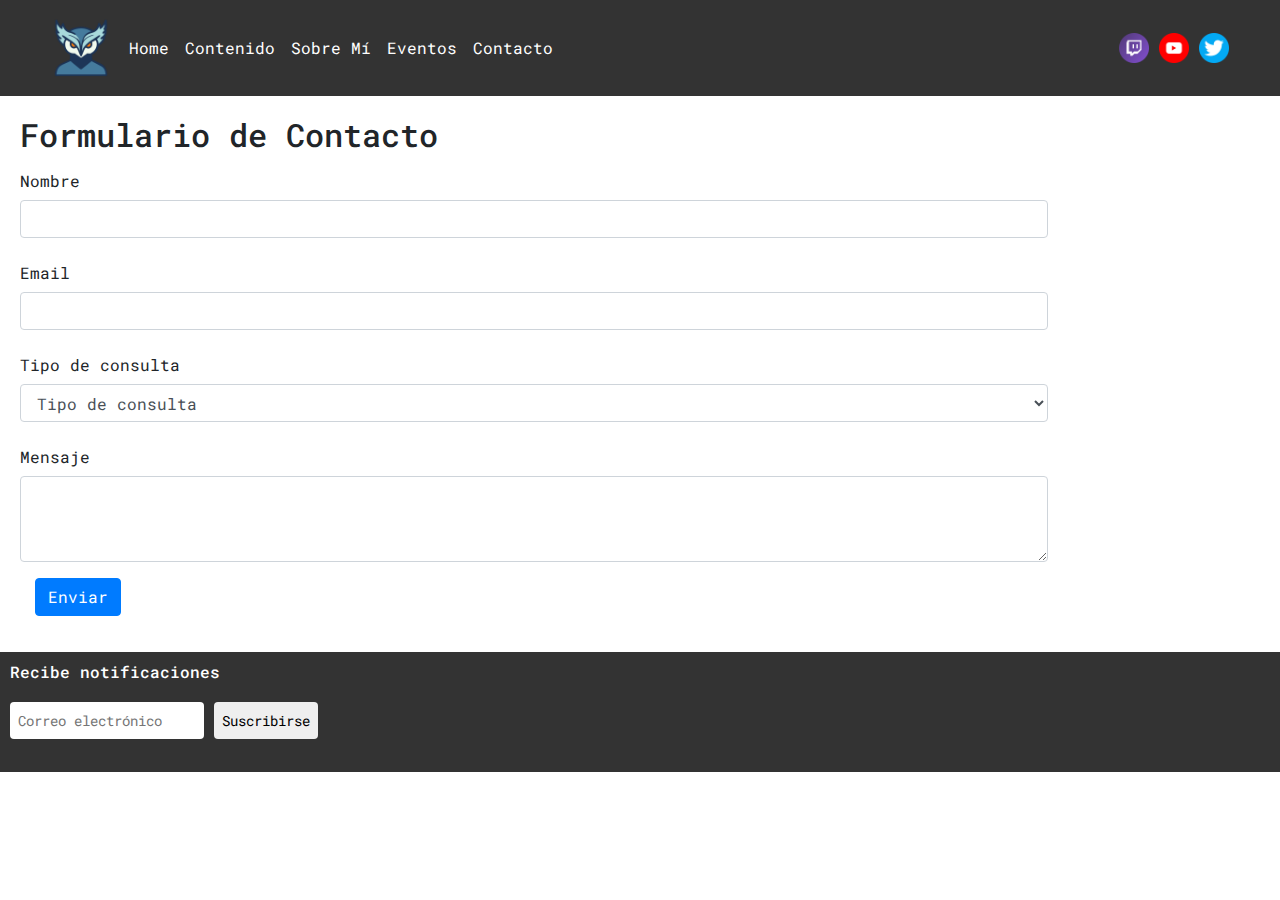
==== menu/contacto.html @ b1789435 "Mejorar footer y formularios. Incluir font family elegida" ====
<!DOCTYPE html>
<html lang="en">
    <head>
        <meta charset="UTF-8">
        <meta name="viewport" content="width=device-width, initial-scale=1.0">
        <link rel="stylesheet" href="../style.css">
    
        <!-- Bootstrap CSS -->
        <link rel="stylesheet" href="https://cdn.jsdelivr.net/npm/bootstrap@4.3.1/dist/css/bootstrap.min.css" integrity="sha384-ggOyR0iXCbMQv3Xipma34MD+dH/1fQ784/j6cY/iJTQUOhcWr7x9JvoRxT2MZw1T" crossorigin="anonymous">
    
        <title>DimoWorld</title>
    </head>
    <body>
        <body>
            <header>
                <section>
                    <nav class="navbar navbar-expand-lg bg-body-tertiary">
                        <div class="container-fluid">
                          <a class="logo" href="../index.html">
                            <img src="../img/logo.png" alt="Logo">
                          </a>
                          <button class="navbar-toggler" type="button" data-bs-toggle="collapse" data-bs-target="#navbarNavAltMarkup" aria-controls="navbarNavAltMarkup" aria-expanded="false" aria-label="Toggle navigation">
                            <span class="navbar-toggler-icon"></span>
                          </button>
                          <div class="collapse navbar-collapse" id="navbarNavAltMarkup">
                            <div class="navbar-nav">
                              <a class="nav-link active" aria-current="page" href="../index.html">Home</a>
                              <a class="nav-link" href="contenido.html">Contenido</a>
                              <a class="nav-link" href="sobre-mi.html">Sobre Mí</a>
                              <a class="nav-link" href="eventos.html">Eventos</a>
                              <a class="nav-link" href="contacto.html">Contacto</a>
                            </div>
                          </div>
                            <div class="redes-sociales">
                                <a href="https://www.twitch.tv/dimouy/videos" target="_blank"><img src="../img/twitch.png" alt="twitch"></a>
                                <!-- Colocado a modo de ejemplo, cliente aun no tiene Youtube -->
                                <a href="https://www.youtube.com/@yotelocomparo4909" target="_blank"><img src="../img/youtube.png" alt="youtube"></a>
                                <!-- Colocado a modo de ejemplo, cliente aun no tiene Twitter -->
                                <a href="https://twitter.com/DIMO_Network" target="_blank"><img src="../img/twitter.png" alt="twitter"></a>
                            </div>
                        </div>
                      </nav>
                </section>
            </header>
        <main>
        
            <h2 id="headerContacto">Formulario de Contacto</h2>
            <form>
                <div class="mb-3 row">
                    <label for="nombreTitulo" class="col-sm-3 col-form-label">Nombre</label>
                    <div class="col-sm-10">
                        <input type="text" class="form-control" id="InputNombre" aria-describedby="nombreHelp">
                    </div>
                </div>
                <div class="mb-3 row">
                    <label for="emailTitulo" class="col-sm-3 col-form-label">Email</label>
                    <div class="col-sm-10">
                        <input type="email" class="form-control" id="InputEmail" aria-describedby="emailHelp">
                    </div>
                </div>
                <div class="mb-3 row">
                    <label for="tipoConsultaTitulo" class="col-sm-3 col-form-label">Tipo de consulta</label>
                    <div class="col-sm-10">
                        <select class="form-select form-control" id="tipoConsultaTitulo" aria-label="Floating label select example">
                            <option selected>Tipo de consulta</option>
                            <option value="eventos">Eventos</option>
                            <option value="sorteos">Sorteos</option>
                            <option value="otros">Otros</option>
                        </select>
                    </div>
                </div>
                <div class="mb-3 row">
                    <label for="MensajeTitulo" class="col-sm-3 col-form-label">Mensaje</label>
                    <div class="col-sm-10">
                        <textarea class="form-control" id="InputMensaje" rows="3"></textarea>
                    </div>
                </div>
                <div class="mb-3">
                    <div class="col-sm-2"></div>
                    <div class="col-sm-10">
                        <button type="submit" class="btn btn-primary">Enviar</button>
                    </div>
                </div>
            </form>
            
 
        </main>
    
        <footer>
            <div class="notificaciones">
                <h3>Recibe notificaciones</h3>
                <form>
                    <input type="email" placeholder="Correo electrónico" required>
                    <button type="submit">Suscribirse</button>
                </form>
            </div>
        </footer>
</body>
</html>
---- style.css ----
@import url('https://fonts.googleapis.com/css2?family=Roboto+Mono:ital,wght@0,300;0,400;0,600;1,300;1,400;1,500&display=swap');

body, main, footer {
    font-family: 'Roboto Mono', monospace !important;
}

* {
    margin: 0;
    padding: 0;
}

/*Header para todas las páginas */
header {
    background-color: #333;
    color: #fff;
    display: flex;
    justify-content: space-between;
    align-items: center;
    padding: 10px 20px;
    font-family: 'Roboto Mono',monospace ;
}

/*Caracteristicas de todos los botones*/
.contacto button, 
.eventos button {
    padding: 10px 20px;
    background-color: #d6e8ea;
    color: #020106;
    border: none;
    border-radius: 4px;
    cursor: pointer;
    height: 50px;
    width: 150px;
    display: inline-block;
}

.logo img {
    max-width: 60px; /* Ajusta el ancho máximo del logo según tus necesidades */
    height: auto; /* Esto permite que la altura se ajuste proporcionalmente al ancho */
    margin-right: 10px; /* Espacio entre el logo y el texto */
}

nav ul {
    list-style: none;
    margin: 0;
    padding: 0;
    display: flex;
    justify-content: center;
}

nav ul li {
    margin-right: 20px;
}

nav ul li:last-child {
    margin-right: 0;
}

nav a {
    text-decoration: none;
    color: #fff;
}

.redes-sociales {
    display: flex;
    align-items: center;
}

.redes-sociales a {
    margin-left: 10px;
}

.redes-sociales img {
    width: 30px;
    height: 30px;
}

main {
    padding: 20px;
}


/*Página Home */
.principal {
    text-align: center;
}

.principal img {
    width: 100%;
    max-width: 800px; /* Ajusta el ancho máximo del video en grande */
    height: 400px; /* Ajusta la altura del video en grande */
}


.recientes-container{
    width: 100%;
    height: auto;
    display: flex;
    align-items: center;
    justify-content: center;
}

.carousel-inner .row {
    display: flex;
    flex-wrap: nowrap; /* Evita que los elementos se superpongan */
    overflow: hidden; /* Oculta los elementos que no caben en el carrusel */
}

.carousel-item {
    display: flex;
    justify-content: center;
}

.carousel-inner .col-lg-4 {
    display: flex;
    align-items: center;
    justify-content: center;
    margin: 10px; /* Ajusta el margen entre las imágenes */
}

.carousel-inner .col-lg-4 img {
    max-width: 90%; /* Ajusta el ancho máximo de las imágenes */
    height: 80%;
}

.carousel-inner {
    position: relative; /* Asegura que el contenedor del carrusel tenga una posición relativa */
}

.carousel-item img {
    display: block;
    width: 100%;
    height: auto;
}


  
  /* Puedes ajustar los estilos y tamaños según tus necesidades */
  

/*Sobre Mí*/

.foto-parrafo {
    display: flex;
    flex-wrap: wrap;
    align-items: center;
    padding: 20px;
}

.contenedor-img {
    flex: 1;
    margin-right: 20px; /* Margen derecho para separar la imagen del párrafo */
}

/* Estilo para la imagen */
.contenedor-img img {
    width: 90%; /* La imagen ocupará el 100% del ancho del contenedor izquierdo */
    height: auto;
}

/* Estilo para el párrafo */
.foto-parrafo p {
    flex: 2; /* Ajusta el ancho del párrafo utilizando flex */
	align-items: top;
}

.redes-sociales ul {
    list-style: none;
    padding: 0;
}

/* Estilo para los elementos de lista (li) (íconos de redes sociales) */
.redes-sociales li {
    display: inline-block; /* Los elementos de lista se mostrarán en línea */
    margin-right: 10px; /* Espacio entre los íconos (puedes ajustarlo según tu preferencia) */
}

/*Formularios */
/*
form {
    margin-bottom: 15px;
    display: flex;
    flex-direction: column;
}

form label {
    display: block;
    margin-bottom: 5px;
    text-align: left;
}

#headerContacto {
    margin-bottom: 10px;
    margin-top: 5px;
    text-align: left;
}

form input {
    width: 60%;
    padding: 8px;
    border-radius: 4px;
    border: 1px solid #ccc;
    box-sizing: border-box;
    margin-bottom: 10px
    
    
}

.checkbox-field input[type="checkbox"] {
    margin-right: 2px;
}

form textarea {
    width: 60%;
    padding: 8px;
    border-radius: 4px;
    border: 1px solid #ccc;
    box-sizing: border-box;
    height: 150px;
    margin-bottom: 25px;
}


form select {
    width: 60%;
    padding: 8px;
    border-radius: 4px;
    border: 1px solid #ccc;
    box-sizing: border-box;
    margin-bottom: 10px
}
*/
.checkbox input[type="checkbox"] {
    margin-right: 2px; /* Ajusta el valor del margen según tus preferencias */
}
.custom-width {
    width: 80%; /* Cambia el ancho según tus preferencias */
    margin-left: auto; /* Alinea al centro si es necesario */
    margin-right: auto; /* Alinea al centro si es necesario */
}

.custom-btn-width {
    width: 50%; /* Cambia el ancho según tus preferencias */
    margin-left: auto; /* Alinea al centro si es necesario */
    margin-right: auto; /* Alinea al centro si es necesario */
}
/*Footer para todas las páginas */
footer {
    bottom: 0;
    width: 100%;
    height: 120px;
    background-color: #333;
    color: #fff;
    padding: 10px;
    text-align: left;
}

.notificaciones {
    max-width: 600px;
    display:block;
    justify-content: left; /* Alinea los elementos a la izquierda */
    align-items: center; /* Alinea verticalmente los elementos */

}


.notificaciones h3 {
    font-size: 16px;
    margin-bottom: 20px;
    margin-right: 10px;
    
}

.notificaciones form {
    display: flex;
    align-items:  center;
}

.notificaciones input[type="email"],
.notificaciones button {
    padding: 8px;
    border: none;
    border-radius: 4px;
    margin-right: 10px;
    font-size: 14px;
    /* Elimina el alto del 100% para adaptarse al contenido */
    height: auto;
    /* Ajusta el ancho según tus necesidades */
    width: auto;
}




/* Puedes agregar estilos personalizados según tus preferencias */
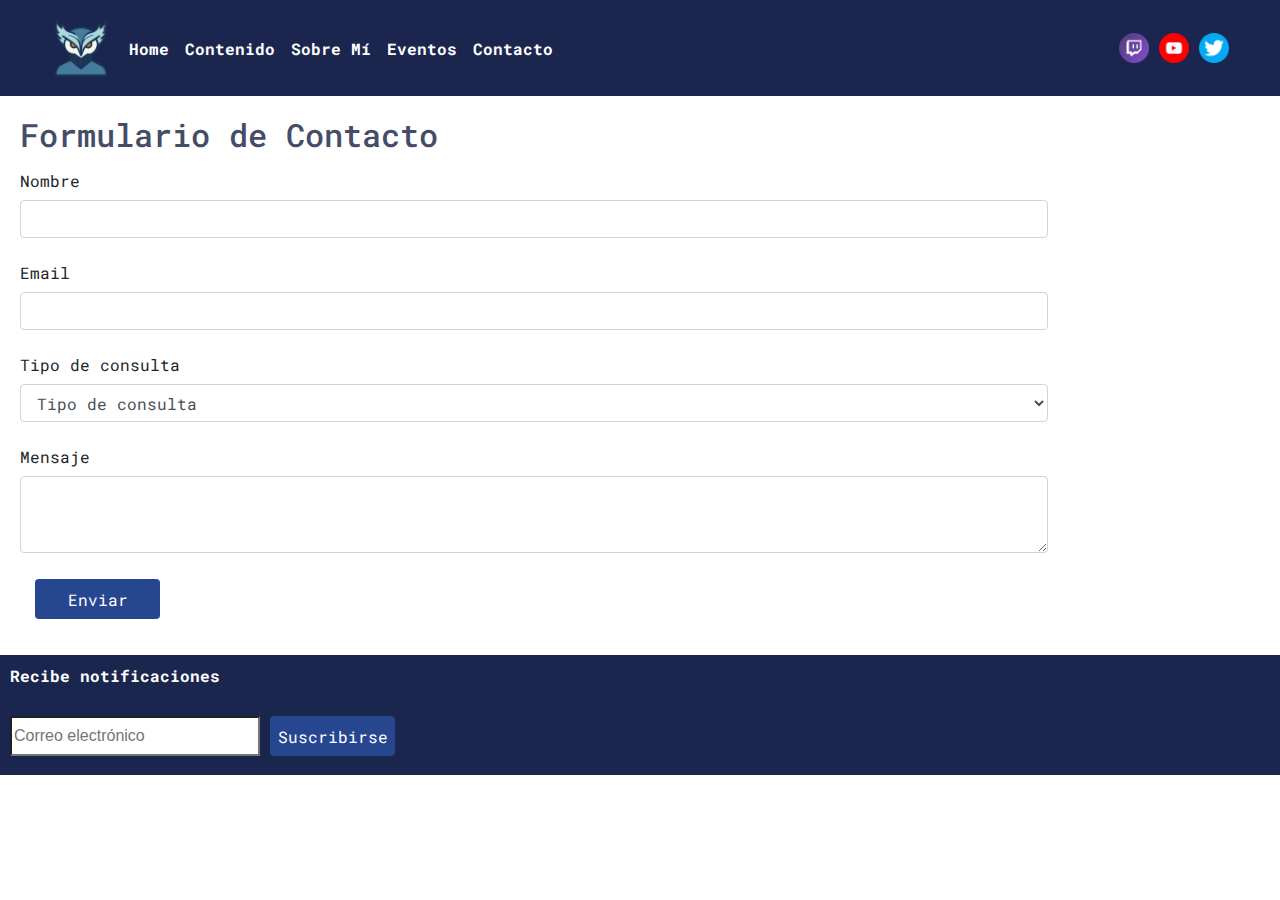
==== commit ca45f8ec: "Descripción y keywords" ====
--- a/menu/contacto.html
+++ b/menu/contacto.html
@@ -9,6 +9,10 @@
         <link rel="stylesheet" href="https://cdn.jsdelivr.net/npm/bootstrap@4.3.1/dist/css/bootstrap.min.css" integrity="sha384-ggOyR0iXCbMQv3Xipma34MD+dH/1fQ784/j6cY/iJTQUOhcWr7x9JvoRxT2MZw1T" crossorigin="anonymous">
     
         <title>DimoWorld</title>
+
+        <!-- descripción y keywords-->
+        <meta name="description" content="Formulario de contacto dimo">
+        <meta name="keywords" content="dimouy, contacto dimo, gameplay fortnite, gameplay valorant, gameplay league of legends, streamer uruguayo, campeonato fortnite">
     </head>
     <body>
         <body>
--- a/style.css
+++ b/style.css
@@ -1,295 +1,235 @@
-@import url('https://fonts.googleapis.com/css2?family=Roboto+Mono:ital,wght@0,300;0,400;0,600;1,300;1,400;1,500&display=swap');
-
-body, main, footer {
-    font-family: 'Roboto Mono', monospace !important;
-}
-
-* {
-    margin: 0;
-    padding: 0;
-}
-
-/*Header para todas las páginas */
+@charset "UTF-8";
+@import url("https://fonts.googleapis.com/css2?family=Roboto+Mono:ital,wght@0,300;0,400;0,600;1,300;1,400;1,500&display=swap");
+/*variables de fuentes*/
+/*Variables de colores*/
+/*mixin de size*/
+/*Headers*/
+h2 {
+  font: bold 24px "Roboto Mono", monospace;
+  color: #444C68;
+}
+
+/*Párrafos*/
+p {
+  font: normal 16px "Roboto Mono", monospace;
+}
+
+/*Botones*/
+form button[type=submit], form .notificaciones input[type=submit][type=email], .notificaciones form input[type=submit][type=email],
+form .notificaciones button[type=submit],
+.notificaciones form button[type=submit] {
+  padding: 8px;
+  border: none;
+  border-radius: 4px;
+  margin-top: 10px;
+  font: normal 16px "Roboto Mono", monospace;
+  background-color: #274690;
+  color: #ffffff;
+  width: 125px;
+  height: 40px;
+}
+
+/*Header*/
 header {
-    background-color: #333;
-    color: #fff;
-    display: flex;
-    justify-content: space-between;
-    align-items: center;
-    padding: 10px 20px;
-    font-family: 'Roboto Mono',monospace ;
-}
-
-/*Caracteristicas de todos los botones*/
-.contacto button, 
-.eventos button {
-    padding: 10px 20px;
-    background-color: #d6e8ea;
-    color: #020106;
-    border: none;
-    border-radius: 4px;
-    cursor: pointer;
-    height: 50px;
-    width: 150px;
-    display: inline-block;
+  background-color: #1B264F;
+  display: flex;
+  justify-content: space-between;
+  align-items: center;
+  padding: 10px 20px;
+  font: bold 16px "Roboto Mono", monospace;
 }
 
 .logo img {
-    max-width: 60px; /* Ajusta el ancho máximo del logo según tus necesidades */
-    height: auto; /* Esto permite que la altura se ajuste proporcionalmente al ancho */
-    margin-right: 10px; /* Espacio entre el logo y el texto */
+  max-width: 60px; /* Ajusta el ancho máximo del logo según tus necesidades */
+  height: auto; /* Esto permite que la altura se ajuste proporcionalmente al ancho */
+  margin-right: 10px; /* Espacio entre el logo y el texto */
+}
+.logo img:hover {
+  animation-name: movimientoLogo;
+  animation-duration: 1s;
+  animation-iteration-count: infinite;
+  animation-timing-function: linear;
+  animation-delay: 1s;
 }
 
 nav ul {
-    list-style: none;
-    margin: 0;
-    padding: 0;
-    display: flex;
-    justify-content: center;
-}
-
+  list-style: none;
+  margin: 0;
+  padding: 0;
+  display: flex;
+  justify-content: center;
+}
 nav ul li {
-    margin-right: 20px;
-}
-
+  margin-right: 20px;
+}
 nav ul li:last-child {
-    margin-right: 0;
-}
-
+  margin-right: 0;
+}
 nav a {
-    text-decoration: none;
-    color: #fff;
+  text-decoration: none;
+  color: #ffffff;
 }
 
 .redes-sociales {
-    display: flex;
-    align-items: center;
-}
-
+  display: flex;
+  align-items: center;
+}
 .redes-sociales a {
-    margin-left: 10px;
-}
-
+  margin-left: 10px;
+}
 .redes-sociales img {
-    width: 30px;
-    height: 30px;
+  width: 30px;
+  height: 30px;
 }
 
 main {
-    padding: 20px;
-}
-
-
-/*Página Home */
+  padding: 20px;
+}
+
+/*Home*/
 .principal {
-    text-align: center;
-}
-
+  text-align: center;
+}
 .principal img {
-    width: 100%;
-    max-width: 800px; /* Ajusta el ancho máximo del video en grande */
-    height: 400px; /* Ajusta la altura del video en grande */
-}
-
-
-.recientes-container{
-    width: 100%;
-    height: auto;
-    display: flex;
-    align-items: center;
-    justify-content: center;
-}
-
+  width: 100%;
+  height: 400px;
+  max-width: 800px;
+}
+
+.recientes-container {
+  width: 100%;
+  height: auto;
+  display: flex;
+  align-items: center;
+  justify-content: center;
+}
+
+.carousel-inner {
+  position: relative; /* Asegura que el contenedor del carrusel tenga una posición relativa */
+}
 .carousel-inner .row {
-    display: flex;
-    flex-wrap: nowrap; /* Evita que los elementos se superpongan */
-    overflow: hidden; /* Oculta los elementos que no caben en el carrusel */
+  display: flex;
+  flex-wrap: nowrap; /* Evita que los elementos se superpongan */
+  overflow: hidden; /* Oculta los elementos que no caben en el carrusel */
+}
+.carousel-inner .col-lg-4 {
+  display: flex;
+  align-items: center;
+  justify-content: center;
+  margin: 10px;
+}
+.carousel-inner .col-lg-4 img {
+  max-width: 90%; /* Ajusta el ancho máximo de las imágenes */
+  height: 80%;
 }
 
 .carousel-item {
-    display: flex;
-    justify-content: center;
-}
-
-.carousel-inner .col-lg-4 {
-    display: flex;
-    align-items: center;
-    justify-content: center;
-    margin: 10px; /* Ajusta el margen entre las imágenes */
-}
-
-.carousel-inner .col-lg-4 img {
-    max-width: 90%; /* Ajusta el ancho máximo de las imágenes */
-    height: 80%;
-}
-
-.carousel-inner {
-    position: relative; /* Asegura que el contenedor del carrusel tenga una posición relativa */
-}
-
+  display: flex;
+  justify-content: center;
+}
 .carousel-item img {
-    display: block;
-    width: 100%;
-    height: auto;
-}
-
-
-  
-  /* Puedes ajustar los estilos y tamaños según tus necesidades */
-  
+  width: 100%;
+  height: auto;
+  display: block;
+}
 
 /*Sobre Mí*/
-
 .foto-parrafo {
-    display: flex;
-    flex-wrap: wrap;
-    align-items: center;
-    padding: 20px;
+  display: flex;
+  flex-wrap: wrap;
+  align-items: center;
+  padding: 20px;
+}
+.foto-parrafo p {
+  flex: 2; /* Ajusta el ancho del párrafo utilizando flex */
+  align-items: top;
 }
 
 .contenedor-img {
-    flex: 1;
-    margin-right: 20px; /* Margen derecho para separar la imagen del párrafo */
-}
-
-/* Estilo para la imagen */
+  flex: 1;
+  margin-right: 20px; /* Margen derecho para separar la imagen del párrafo */
+}
 .contenedor-img img {
-    width: 90%; /* La imagen ocupará el 100% del ancho del contenedor izquierdo */
-    height: auto;
-}
-
-/* Estilo para el párrafo */
-.foto-parrafo p {
-    flex: 2; /* Ajusta el ancho del párrafo utilizando flex */
-	align-items: top;
+  width: 90%;
+  height: auto;
 }
 
 .redes-sociales ul {
-    list-style: none;
-    padding: 0;
-}
-
-/* Estilo para los elementos de lista (li) (íconos de redes sociales) */
+  list-style: none;
+  padding: 0;
+}
 .redes-sociales li {
-    display: inline-block; /* Los elementos de lista se mostrarán en línea */
-    margin-right: 10px; /* Espacio entre los íconos (puedes ajustarlo según tu preferencia) */
-}
-
-/*Formularios */
-/*
-form {
-    margin-bottom: 15px;
-    display: flex;
-    flex-direction: column;
-}
-
-form label {
-    display: block;
-    margin-bottom: 5px;
-    text-align: left;
-}
-
-#headerContacto {
-    margin-bottom: 10px;
-    margin-top: 5px;
-    text-align: left;
-}
-
-form input {
-    width: 60%;
-    padding: 8px;
-    border-radius: 4px;
-    border: 1px solid #ccc;
-    box-sizing: border-box;
-    margin-bottom: 10px
-    
-    
-}
-
-.checkbox-field input[type="checkbox"] {
-    margin-right: 2px;
-}
-
-form textarea {
-    width: 60%;
-    padding: 8px;
-    border-radius: 4px;
-    border: 1px solid #ccc;
-    box-sizing: border-box;
-    height: 150px;
-    margin-bottom: 25px;
-}
-
-
-form select {
-    width: 60%;
-    padding: 8px;
-    border-radius: 4px;
-    border: 1px solid #ccc;
-    box-sizing: border-box;
-    margin-bottom: 10px
-}
-*/
-.checkbox input[type="checkbox"] {
-    margin-right: 2px; /* Ajusta el valor del margen según tus preferencias */
-}
-.custom-width {
-    width: 80%; /* Cambia el ancho según tus preferencias */
-    margin-left: auto; /* Alinea al centro si es necesario */
-    margin-right: auto; /* Alinea al centro si es necesario */
-}
-
-.custom-btn-width {
-    width: 50%; /* Cambia el ancho según tus preferencias */
-    margin-left: auto; /* Alinea al centro si es necesario */
-    margin-right: auto; /* Alinea al centro si es necesario */
-}
-/*Footer para todas las páginas */
+  display: inline-block; /* Los elementos de lista se mostrarán en línea */
+  margin-right: 10px; /* Espacio entre los íconos (puedes ajustarlo según tu preferencia) */
+}
+
+/*Formularios*/
+form .custom-width {
+  width: 80%; /* Cambia el ancho según tus preferencias */
+  margin-left: auto; /* Alinea al centro si es necesario */
+  margin-right: auto; /* Alinea al centro si es necesario */
+}
+form .custom-btn-width {
+  width: 50%; /* Cambia el ancho según tus preferencias */
+  margin-left: auto; /* Alinea al centro si es necesario */
+  margin-right: auto; /* Alinea al centro si es necesario */
+}
+form label,
+form .form-control,
+form .checkbox input[type=checkbox] {
+  font: normal 16px "Roboto Mono", monospace;
+}
+
+/*Footer*/
 footer {
-    bottom: 0;
-    width: 100%;
-    height: 120px;
-    background-color: #333;
-    color: #fff;
-    padding: 10px;
-    text-align: left;
+  width: 100%;
+  height: 120px;
+  bottom: 0;
+  background-color: #1B264F;
+  color: #ffffff;
+  padding: 10px;
+  text-align: left;
 }
 
 .notificaciones {
-    max-width: 600px;
-    display:block;
-    justify-content: left; /* Alinea los elementos a la izquierda */
-    align-items: center; /* Alinea verticalmente los elementos */
-
-}
-
-
+  max-width: 600px;
+  display: block;
+  justify-content: left; /* Alinea los elementos a la izquierda */
+  align-items: center; /* Alinea verticalmente los elementos */
+}
 .notificaciones h3 {
-    font-size: 16px;
-    margin-bottom: 20px;
-    margin-right: 10px;
-    
-}
-
+  font: bold 16px "Roboto Mono", monospace;
+  margin-bottom: 20px;
+  margin-right: 10px;
+}
 .notificaciones form {
-    display: flex;
-    align-items:  center;
-}
-
-.notificaciones input[type="email"],
-.notificaciones button {
-    padding: 8px;
-    border: none;
-    border-radius: 4px;
-    margin-right: 10px;
-    font-size: 14px;
-    /* Elimina el alto del 100% para adaptarse al contenido */
-    height: auto;
-    /* Ajusta el ancho según tus necesidades */
-    width: auto;
-}
-
-
-
-
-/* Puedes agregar estilos personalizados según tus preferencias */
+  display: flex;
+  align-items: center;
+}
+.notificaciones input[type=email] {
+  background-color: #ffffff;
+  margin-right: 10px;
+  margin-top: 10px;
+  width: 250px;
+  height: 40px;
+}
+
+@keyframes movimientoLogo {
+  0% {
+    transform: translateY(0px);
+  }
+  25% {
+    transform: translateY(-20px);
+  }
+  50% {
+    transform: translateY(0px);
+  }
+  75% {
+    transform: translateY(20px);
+  }
+  100% {
+    transform: translateY(0px);
+  }
+}
+
+/*# sourceMappingURL=style.css.map */
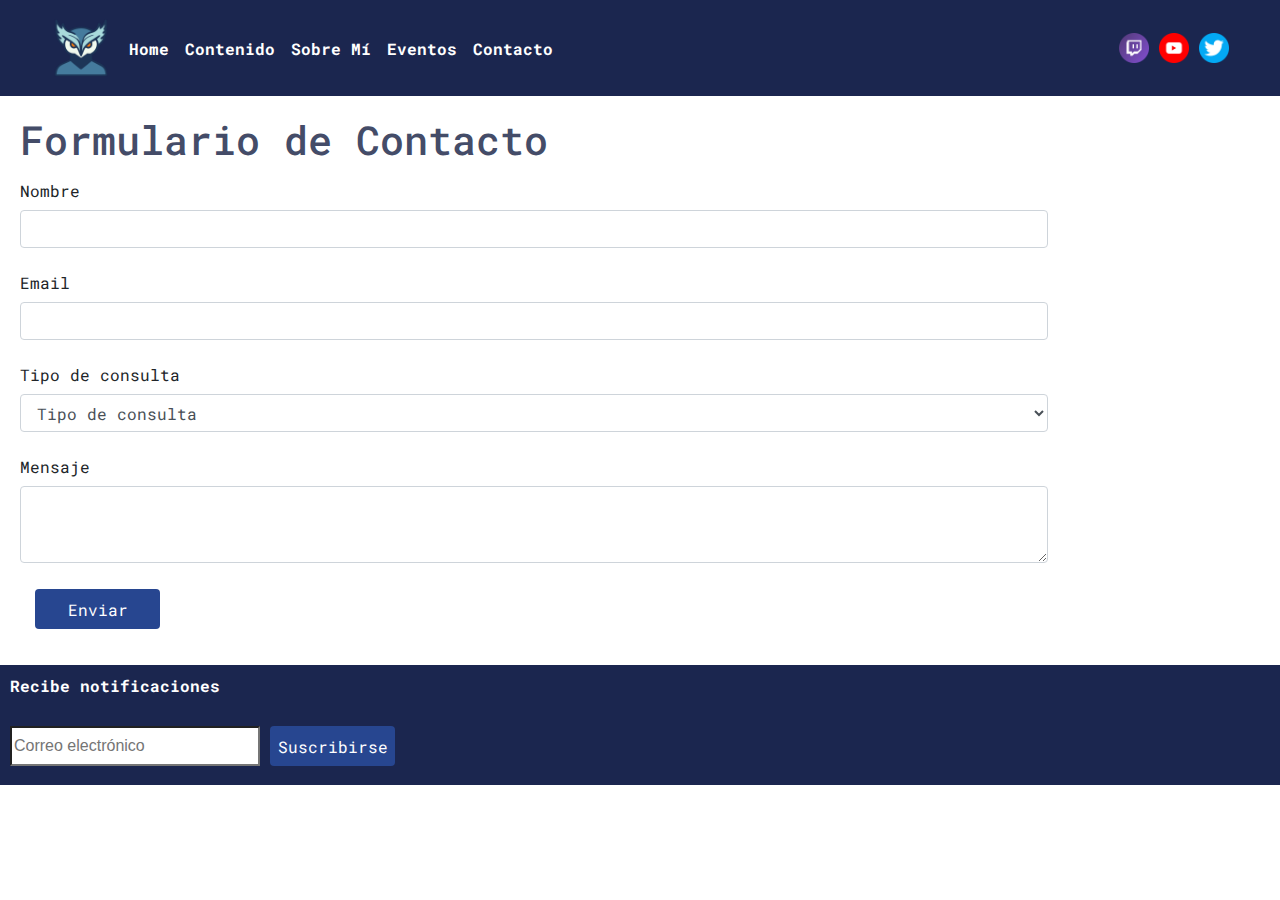
==== commit 3e3e99bc: "Ajuste de los headers" ====
--- a/menu/contacto.html
+++ b/menu/contacto.html
@@ -8,11 +8,14 @@
         <!-- Bootstrap CSS -->
         <link rel="stylesheet" href="https://cdn.jsdelivr.net/npm/bootstrap@4.3.1/dist/css/bootstrap.min.css" integrity="sha384-ggOyR0iXCbMQv3Xipma34MD+dH/1fQ784/j6cY/iJTQUOhcWr7x9JvoRxT2MZw1T" crossorigin="anonymous">
     
-        <title>DimoWorld</title>
+        <title>Contacto | DimoWorld</title>
 
         <!-- descripción y keywords-->
         <meta name="description" content="Formulario de contacto dimo">
         <meta name="keywords" content="dimouy, contacto dimo, gameplay fortnite, gameplay valorant, gameplay league of legends, streamer uruguayo, campeonato fortnite">
+        <meta name="author" content="Victoria Pitetta">
+        <meta name="language" content="Español">
+        <meta name="geo.placename" content="Uruguay">
     </head>
     <body>
         <body>
@@ -48,7 +51,7 @@
             </header>
         <main>
         
-            <h2 id="headerContacto">Formulario de Contacto</h2>
+            <h1 id="headerContacto">Formulario de Contacto</h1>
             <form>
                 <div class="mb-3 row">
                     <label for="nombreTitulo" class="col-sm-3 col-form-label">Nombre</label>
@@ -85,9 +88,7 @@
                         <button type="submit" class="btn btn-primary">Enviar</button>
                     </div>
                 </div>
-            </form>
-            
- 
+            </form>            
         </main>
     
         <footer>
--- a/style.css
+++ b/style.css
@@ -4,8 +4,13 @@
 /*Variables de colores*/
 /*mixin de size*/
 /*Headers*/
+h1 {
+  font: bold 24px "Roboto Mono", monospace;
+  color: #444C68;
+}
+
 h2 {
-  font: bold 24px "Roboto Mono", monospace;
+  font: bold 20px "Roboto Mono", monospace;
   color: #444C68;
 }
 
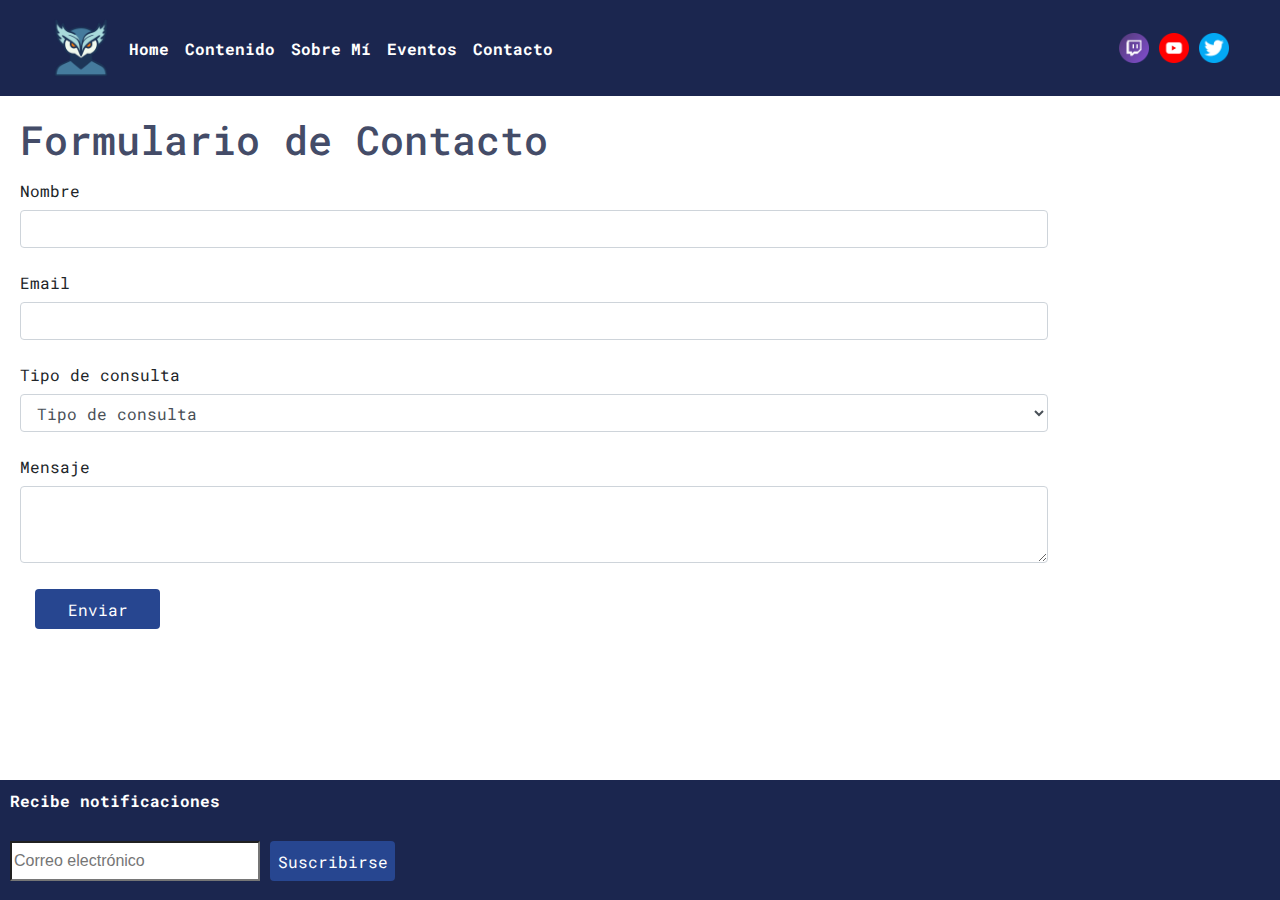
==== commit ab7a9ea2: "Diseño responsive: header" ====
--- a/menu/contacto.html
+++ b/menu/contacto.html
@@ -16,26 +16,30 @@
         <meta name="author" content="Victoria Pitetta">
         <meta name="language" content="Español">
         <meta name="geo.placename" content="Uruguay">
+
+        <!-- favicon -->
+        <link rel="icon" href="../img/logo.png" type="image/x-icon">
+        <link rel="shortcut icon" href="../img/logo.png" type="image/x-icon">
     </head>
     <body>
         <body>
             <header>
                 <section>
-                    <nav class="navbar navbar-expand-lg bg-body-tertiary">
+                    <nav class="navbar  navbar-expand-lg bg-body-tertiary">
                         <div class="container-fluid">
-                          <a class="logo" href="../index.html">
+                          <a class="logo" href="index.html">
                             <img src="../img/logo.png" alt="Logo">
                           </a>
-                          <button class="navbar-toggler" type="button" data-bs-toggle="collapse" data-bs-target="#navbarNavAltMarkup" aria-controls="navbarNavAltMarkup" aria-expanded="false" aria-label="Toggle navigation">
-                            <span class="navbar-toggler-icon"></span>
-                          </button>
+                          <button class="navbar-toggler" type="button" data-toggle="collapse" data-target="#navbarNavAltMarkup" aria-controls="navbarNavAltMarkup" aria-expanded="false" aria-label="Toggle navigation">
+                            <span class="fas fa-bars"></span>
+                        </button>
                           <div class="collapse navbar-collapse" id="navbarNavAltMarkup">
                             <div class="navbar-nav">
-                              <a class="nav-link active" aria-current="page" href="../index.html">Home</a>
-                              <a class="nav-link" href="contenido.html">Contenido</a>
-                              <a class="nav-link" href="sobre-mi.html">Sobre Mí</a>
-                              <a class="nav-link" href="eventos.html">Eventos</a>
-                              <a class="nav-link" href="contacto.html">Contacto</a>
+                              <a class="nav-link active" aria-current="page" href="index.html">Home</a>
+                              <a class="nav-link" href="../menu/contenido.html">Contenido</a>
+                              <a class="nav-link" href="../menu/sobre-mi.html">Sobre Mí</a>
+                              <a class="nav-link" href="../menu/eventos.html">Eventos</a>
+                              <a class="nav-link" href="../menu/contacto.html">Contacto</a>
                             </div>
                           </div>
                             <div class="redes-sociales">
@@ -49,6 +53,7 @@
                       </nav>
                 </section>
             </header>
+                
         <main>
         
             <h1 id="headerContacto">Formulario de Contacto</h1>
--- a/style.css
+++ b/style.css
@@ -87,6 +87,10 @@
   height: 30px;
 }
 
+.navbar-toggler {
+  background-color: #576CA8 !important; /* Color por defecto del botón */
+}
+
 main {
   padding: 20px;
 }
@@ -194,6 +198,8 @@
   color: #ffffff;
   padding: 10px;
   text-align: left;
+  position: fixed; /* Fija el footer */
+  bottom: 0;
 }
 
 .notificaciones {
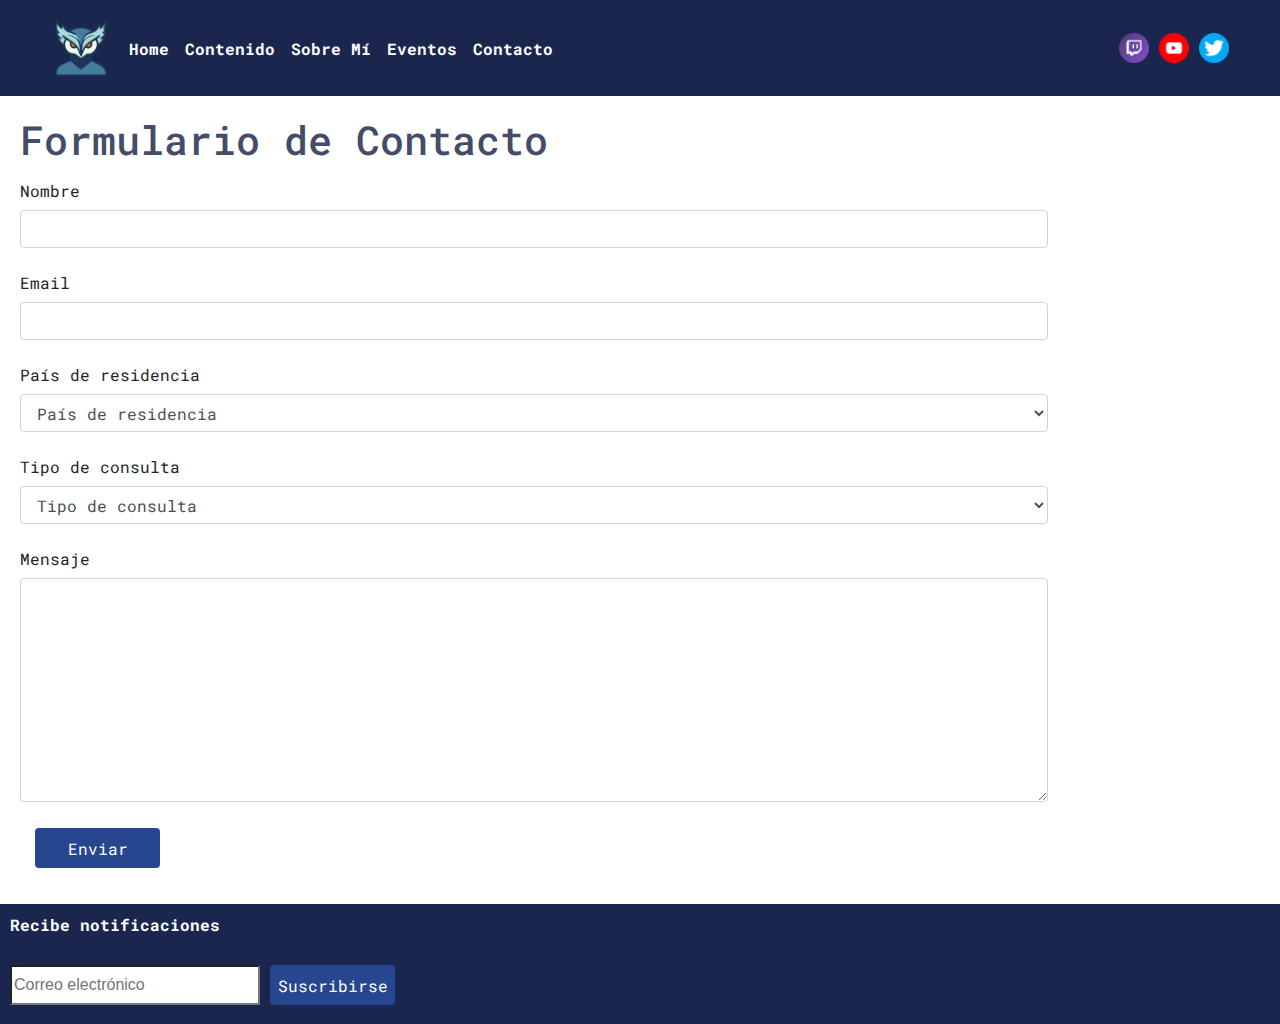
==== commit eca2296b: "retoques finales" ====
--- a/menu/contacto.html
+++ b/menu/contacto.html
@@ -7,6 +7,7 @@
     
         <!-- Bootstrap CSS -->
         <link rel="stylesheet" href="https://cdn.jsdelivr.net/npm/bootstrap@4.3.1/dist/css/bootstrap.min.css" integrity="sha384-ggOyR0iXCbMQv3Xipma34MD+dH/1fQ784/j6cY/iJTQUOhcWr7x9JvoRxT2MZw1T" crossorigin="anonymous">
+        <link rel="stylesheet" href="https://cdnjs.cloudflare.com/ajax/libs/font-awesome/5.15.4/css/all.min.css">
     
         <title>Contacto | DimoWorld</title>
 
@@ -27,7 +28,7 @@
                 <section>
                     <nav class="navbar  navbar-expand-lg bg-body-tertiary">
                         <div class="container-fluid">
-                          <a class="logo" href="index.html">
+                          <a class="logo" href="../index.html">
                             <img src="../img/logo.png" alt="Logo">
                           </a>
                           <button class="navbar-toggler" type="button" data-toggle="collapse" data-target="#navbarNavAltMarkup" aria-controls="navbarNavAltMarkup" aria-expanded="false" aria-label="Toggle navigation">
@@ -35,7 +36,7 @@
                         </button>
                           <div class="collapse navbar-collapse" id="navbarNavAltMarkup">
                             <div class="navbar-nav">
-                              <a class="nav-link active" aria-current="page" href="index.html">Home</a>
+                              <a class="nav-link active" aria-current="page" href="../index.html">Home</a>
                               <a class="nav-link" href="../menu/contenido.html">Contenido</a>
                               <a class="nav-link" href="../menu/sobre-mi.html">Sobre Mí</a>
                               <a class="nav-link" href="../menu/eventos.html">Eventos</a>
@@ -71,6 +72,19 @@
                     </div>
                 </div>
                 <div class="mb-3 row">
+                    <label for="paisTitulo" class="col-sm-3 col-form-label">País de residencia</label>
+                    <div class="col-sm-10">
+                        <select class="form-select form-control" id="paisTitulo" aria-label="Floating label select example">
+                            <option selected>País de residencia</option>
+                            <option value="uruguay">Uruguay</option>
+                            <option value="argentina">Argentina</option>
+                            <option value="chile">Chile</option>
+                            <option value="Paraguay">Paraguay</option>
+                            <option value="otro">Otro</option>
+                        </select>
+                    </div>
+                </div>
+                <div class="mb-3 row">
                     <label for="tipoConsultaTitulo" class="col-sm-3 col-form-label">Tipo de consulta</label>
                     <div class="col-sm-10">
                         <select class="form-select form-control" id="tipoConsultaTitulo" aria-label="Floating label select example">
@@ -84,7 +98,7 @@
                 <div class="mb-3 row">
                     <label for="MensajeTitulo" class="col-sm-3 col-form-label">Mensaje</label>
                     <div class="col-sm-10">
-                        <textarea class="form-control" id="InputMensaje" rows="3"></textarea>
+                        <textarea class="form-control" id="InputMensaje" rows="10"></textarea>
                     </div>
                 </div>
                 <div class="mb-3">
@@ -105,5 +119,19 @@
                 </form>
             </div>
         </footer>
+
+        <!-- jQuery first, then Popper.js, then Bootstrap JS -->
+        <script src="https://code.jquery.com/jquery-3.3.1.slim.min.js" integrity="sha384-q8i/X+965DzO0rT7abK41JStQIAqVgRVzpbzo5smXKp4YfRvH+8abtTE1Pi6jizo" crossorigin="anonymous"></script>
+        <script src="https://cdn.jsdelivr.net/npm/popper.js@1.14.7/dist/umd/popper.min.js" integrity="sha384-UO2eT0CpHqdSJQ6hJty5KVphtPhzWj9WO1clHTMGa3JDZwrnQq4sF86dIHNDz0W1" crossorigin="anonymous"></script>
+        <script src="https://cdn.jsdelivr.net/npm/bootstrap@4.3.1/dist/js/bootstrap.min.js" integrity="sha384-JjSmVgyd0p3pXB1rRibZUAYoIIy6OrQ6VrjIEaFf/nJGzIxFDsf4x0xIM+B07jRM" crossorigin="anonymous"></script>
+
+        <!-- Menu desplegable-->
+    <script>
+        $(document).ready(function(){
+            $('.navbar-toggler').click(function(){
+                $('.collapse').collapse('toggle');
+            });
+        });
+    </script>
 </body>
 </html>--- a/style.css
+++ b/style.css
@@ -191,15 +191,13 @@
 
 /*Footer*/
 footer {
+  background-color: #1B264F;
   width: 100%;
   height: 120px;
   bottom: 0;
-  background-color: #1B264F;
   color: #ffffff;
   padding: 10px;
   text-align: left;
-  position: fixed; /* Fija el footer */
-  bottom: 0;
 }
 
 .notificaciones {
